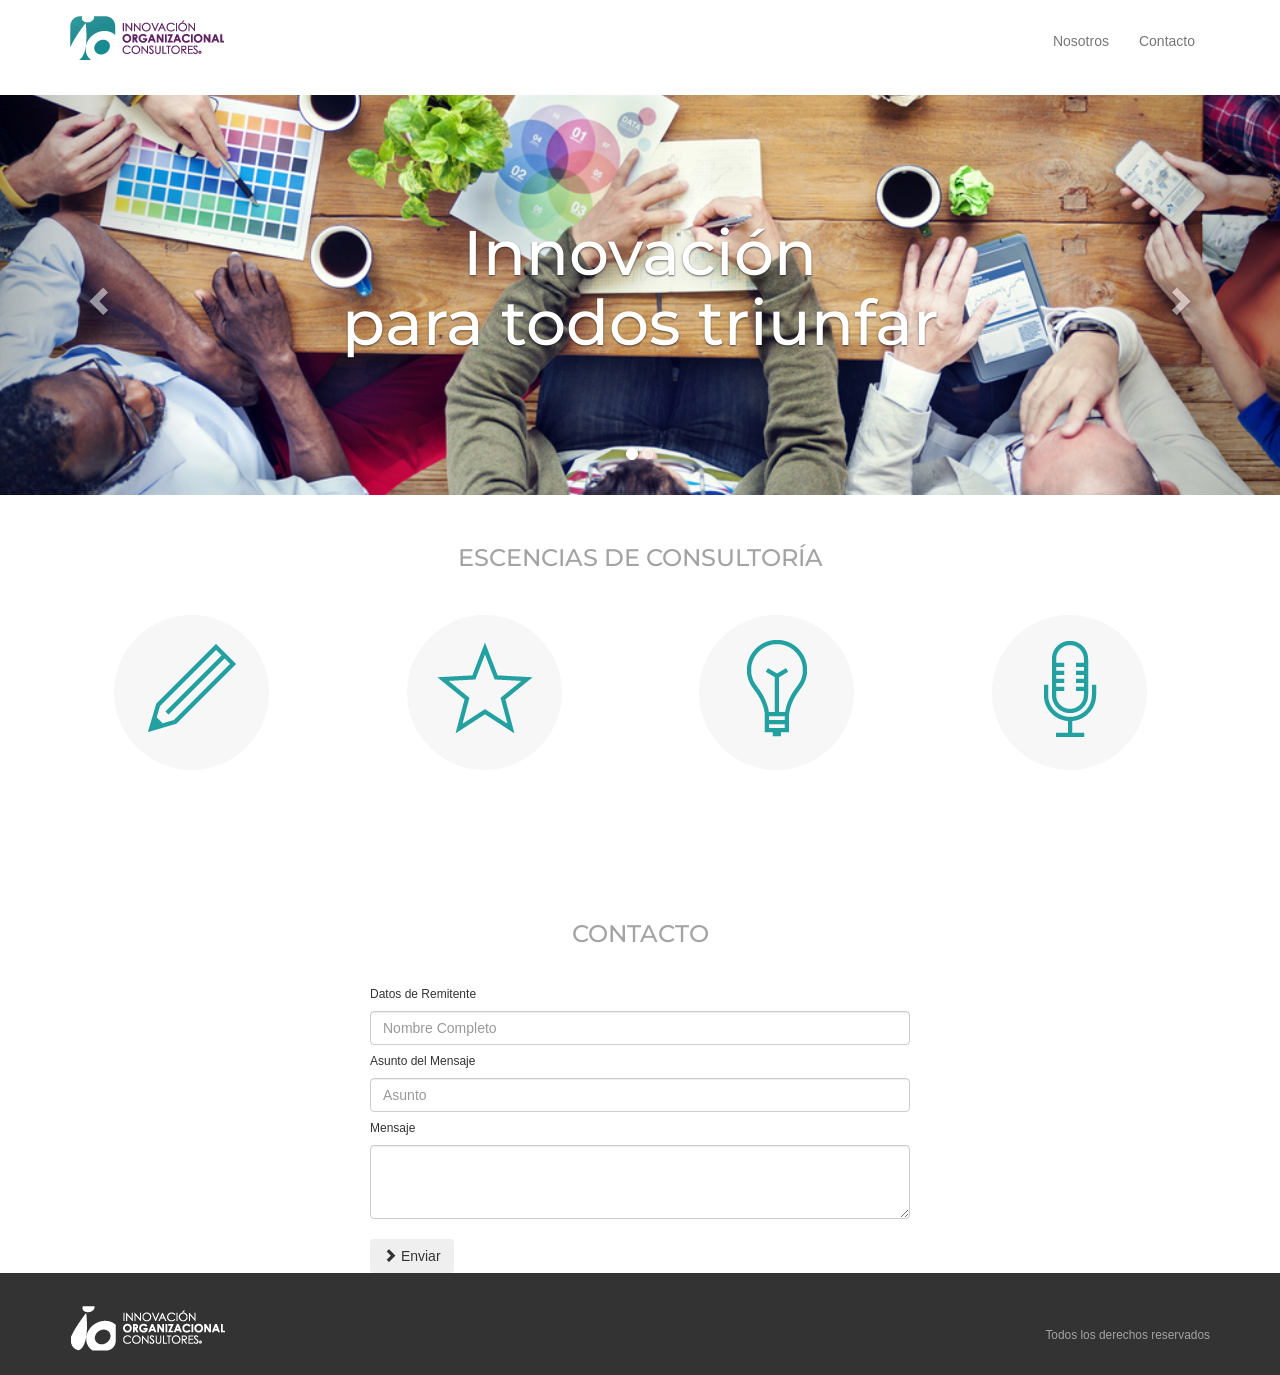
==== index.html @ 93073595 "Espaciado" ====
<!DOCTYPE html>
<html lang="en">
	<!-- VISUALIZACIÓN EN IE -->
	<!-- paulirish.com/2008/conditional-stylesheets-vs-css-hacks-answer-neither/ -->
	<!--[if lt IE 7]> <html class="no-js lt-ie9 lt-ie8 lt-ie7" lang="en"> <![endif]-->
	<!--[if IE 7]>    <html class="no-js lt-ie9 lt-ie8" lang="en"> <![endif]-->
	<!--[if IE 8]>    <html class="no-js lt-ie9" lang="en"> <![endif]-->
	<head>
		<title>Innovación Organizacional</title><!-- Título del documento -->
		<meta charset="utf-8"><!-- Codificación UTF-8 para aceptar acentos -->
		<!-- Tamaño de visor mínimo para activar "responsiveness" -->
		<meta name="viewport" content="width=device-width, initial-scale=1.0, minimum-scale=1.0" />
		<!-- Latest compiled and minified CSS -->
		<link rel="stylesheet" href="https://maxcdn.bootstrapcdn.com/bootstrap/3.3.0/css/bootstrap.min.css">
		<!-- Carga de Hojas de Estilo -->
		<link rel="stylesheet" href="css/hola.css">
	</head>
	<body>
		<!-- Barra de Navegación -->
		<nav class="navbar navbar-default navbar-static" role="navigation">
			<div class="container">
				<!-- Brand and toggle get grouped for better mobile display -->
				<div class="navbar-header">
					<button type="button" class="navbar-toggle collapsed" data-toggle="collapse" data-target="#bs-example-navbar-collapse-1">
						<span class="sr-only">Toggle navigation</span>
						<span class="icon-bar"></span>
						<span class="icon-bar"></span>
						<span class="icon-bar"></span>
					</button>
					<a class="navbar-brand" href="#">
						<img src="img/logo.png" alt="IOConsultores" id="logo">
					</a>
				</div>

				<!-- Collect the nav links, forms, and other content for toggling -->
				<div class="collapse navbar-collapse" id="bs-example-navbar-collapse-1">
					<div class="navbar-left"></div>
					<ul class="nav navbar-nav navbar-right">
						<li><a href="#escencia">Nosotros</a></li>
						<li><a href="#contacto">Contacto</a></li>
					</ul>
				</div><!-- /.navbar-collapse -->
			</div><!-- /.container-fluid -->
		</nav>

		<!-- Carrusel -->
		<div id="carousel-example-generic" class="carousel slide" data-ride="carousel">
			
			<!-- Indicators -->
			<ol class="carousel-indicators">
				<li data-target="#carousel-example-generic" data-slide-to="0" class="active"></li>
				<li data-target="#carousel-example-generic" data-slide-to="1"></li>
			</ol><!-- Termina Indicators -->

			<!-- Wrapper for slides -->
			<div class="carousel-inner" role="listbox">
				<!-- Slide 1 -->
				<div class="item active">
					<div id="slider1" class="slider-bg">
						<div class="carousel-caption">
							<div class="jumbotron">
								<h1>Innovación <br> para todos triunfar</h1>
							</div>
						</div>
					</div>
				</div>
				<!-- Slide 2 -->
				<div class="item">
					<div id="slider2" class="slider-bg">
						<div class="carousel-caption">
							<div class="jumbotron">
								<h1>Impacta positivamente tus indicadores de éxito</h1>
							</div>
						</div>
					</div>
				</div>
				
				<!-- Controls -->
				<a class="left carousel-control" href="#carousel-example-generic" role="button" data-slide="prev">
					<span class="glyphicon glyphicon-chevron-left"></span>
					<span class="sr-only">Previous</span>
				</a>
				<a class="right carousel-control" href="#carousel-example-generic" role="button" data-slide="next">
					<span class="glyphicon glyphicon-chevron-right"></span>
					<span class="sr-only">Next</span>
				</a>
				<!-- Termina Controls -->
				
			</div><!-- Termina Carousel Inner -->
		</div><!-- Termina Carrusel -->

		<!-- Escencia -->
		<div id="escencia" class="container">
			<!-- Encabezado de Bloque -->
			<div class="header">
				<h3>ESCENCIAS DE CONSULTORÍA</h3>
			</div>
			
			<div class="row">
				<!-- Circle 1 -->
				<div class="col-sm-6 col-md-3">
					<div class="thumbnail">
						<div class="circle">
							<!-- Icon -->
							<img src="img/ico1.png">

						</div>
						<div class="caption">
							<p>Diseño de experiencias de aprendizaje</p>
						</div>
					</div>
				</div>	

				<!-- Circle 2 -->
				<div class="col-sm-6 col-md-3">
					<div class="thumbnail">
						<div class="circle">
							<!-- Icon -->
							<img src="img/ico2.png">
						</div>
						<div class="caption">
							<p>Teatro laboral y <br> psicodrama educativo</p>
						</div>
					</div>
				</div>
				<!-- Circle 3 -->
				<div class="col-sm-6 col-md-3">
					<div class="thumbnail">
						<div class="circle">
							<!-- Icon -->
							<img src="img/ico3.png">
						</div>
						<div class="caption">
							<p>Inyección de <br> innovación pura</p>
						</div>
					</div>
				</div>

				<!-- Circle 4 -->
				<div class="col-sm-6 col-md-3">
					<div class="thumbnail">
						<div class="circle">
							<!-- Icon -->
							<img src="img/ico4.png">
						</div>
						<div class="caption">
							<p>Confección de eventos<br> institucionales</p>
						</div>
					</div>
				</div>

			</div>
		</div><!-- Termina Escencia  -->

		<!-- Contacto -->
		<div id="contacto" class="container">
			<!-- Encabezado de Bloque -->
			<div class="header">
				<h3>CONTACTO</h3>
			</div>
			
			<!-- Primer Columna -->
			<div class="col-sm-12 col-lg-6 col-lg-offset-3">
				<form class="form">
					
						<h6>Datos de Remitente</h6>
						<input type="text" class="form-control" placeholder="Nombre Completo">

						<h6>Asunto del Mensaje</h6>
						<input type="text" class="form-control" placeholder="Asunto">
						
						<h6>Mensaje</h6>
						<textarea class="form-control" rows="3" placeholder="Mensaje">
						</textarea>
						<br>	
						<div class="form-actions">
							<input type="hidden" name="save" value="contact">
							<button type="submit" class="btn btn-md boton">
								<span class="glyphicon glyphicon-chevron-right"></span> Enviar
							</button>
						</div>
				</form>
			</div>
		</div><!-- Termina Contacto -->

		<!-- Footer -->
		<div class="footer">
			<div class="container">
				<img src="img/logob.png">
				<p class="texto-footer"> <small>Todos los derechos reservados</small>
				</p>
			</div>
		</div><!--  End Footer  -->
		
		<!-- Carga de Javascripts al final para evitar carga lenta -->
		<script src="http://code.jquery.com/jquery-1.10.1.min.js"></script>
		<!-- Latest compiled and minified JavaScript -->
		<script src="https://maxcdn.bootstrapcdn.com/bootstrap/3.3.0/js/bootstrap.min.js"></script>	

	</body>
</html>
---- css/hola.css ----
/* USO DE GOOGLE FONTS */
@import url(http://fonts.googleapis.com/css?family=Montserrat);

/* Aquí empieza navbar */
.navbar {
	min-height: 75px;
}
.navbar-default{
	background-color: #ffffff;
	border-color: #ffffff;
}
.navbar-right{
	float:right!important;
	margin-right: -15px;
	margin-top: 15px;
}

/* CAROUSEL */

.carousel-caption .jumbotron  {
	text-align: center;
	background-color: transparent;
	font-family: 'Montserrat', sans-serif;
}



#slider1 { background-image: url('../img/slider1.jpg'); }
#slider2 { background-image: url('../img/slider2.jpg'); }

.slider-bg {
	min-height: 400px !important;
  width: 100%;
  background-size: contain !important;
  background-size: cover!important;
/*  background-attachment: fixed !important;*/
  background-position: bottom center;
}

/*ESCENCIAS*/

.escencia {
	background-color: #ffffff;
	padding-top: 80px;
}
.escencia .header{
	margin-bottom: 70px;
	text-align: center;
}
#escencia .header h3{
	color: #a3a3a3;
	text-align:center;
	margin-top:50px;
	margin-bottom:20px;
	font-family: 'Montserrat', sans-serif;
}
.thumbnail:hover{
	height: 290px;
	width: 250px;
	background-color: rgba(35, 161, 161, 0.9);
}
.thumbnail .caption:hover p {
	color: #ffffff;
}
.thumbnail{
	height: 290px;
	border: 0;
}
.thumbnail .circle{
	border-radius: 50%;
	background-color: #f7f7f7;
	width: 155px;
	height: 155px;
	margin-top: 20px;
	margin-left:40px;
}
.caption p {
	font-size: 16px;
	margin-top: 15px;
	text-align: center;
	color: #ffffff;
}
.thumbnail .circle img{
	right:50%;
	margin-top: 13px;
	margin-left: 20px;
	padding-left: 3px;
}

/* CONTACTO*/
#contacto .header h3{
	color: #a3a3a3;
	text-align:center;
	margin-bottom:30px;
	font-family: 'Montserrat', sans-serif;
}
/* FOOTER */

.footer .container-fluid {
	background-color: #333;
	height: 102px;

}
.footer img{
	margin-top: 10px;
}
.texto-footer{
	color: #a3a3a3;
	float: right;
	margin-top: 30px;
}


.footer {
	width: 100%;
	padding: 1.5em 1em 1.5em 1em;
	background-color: #333;
}
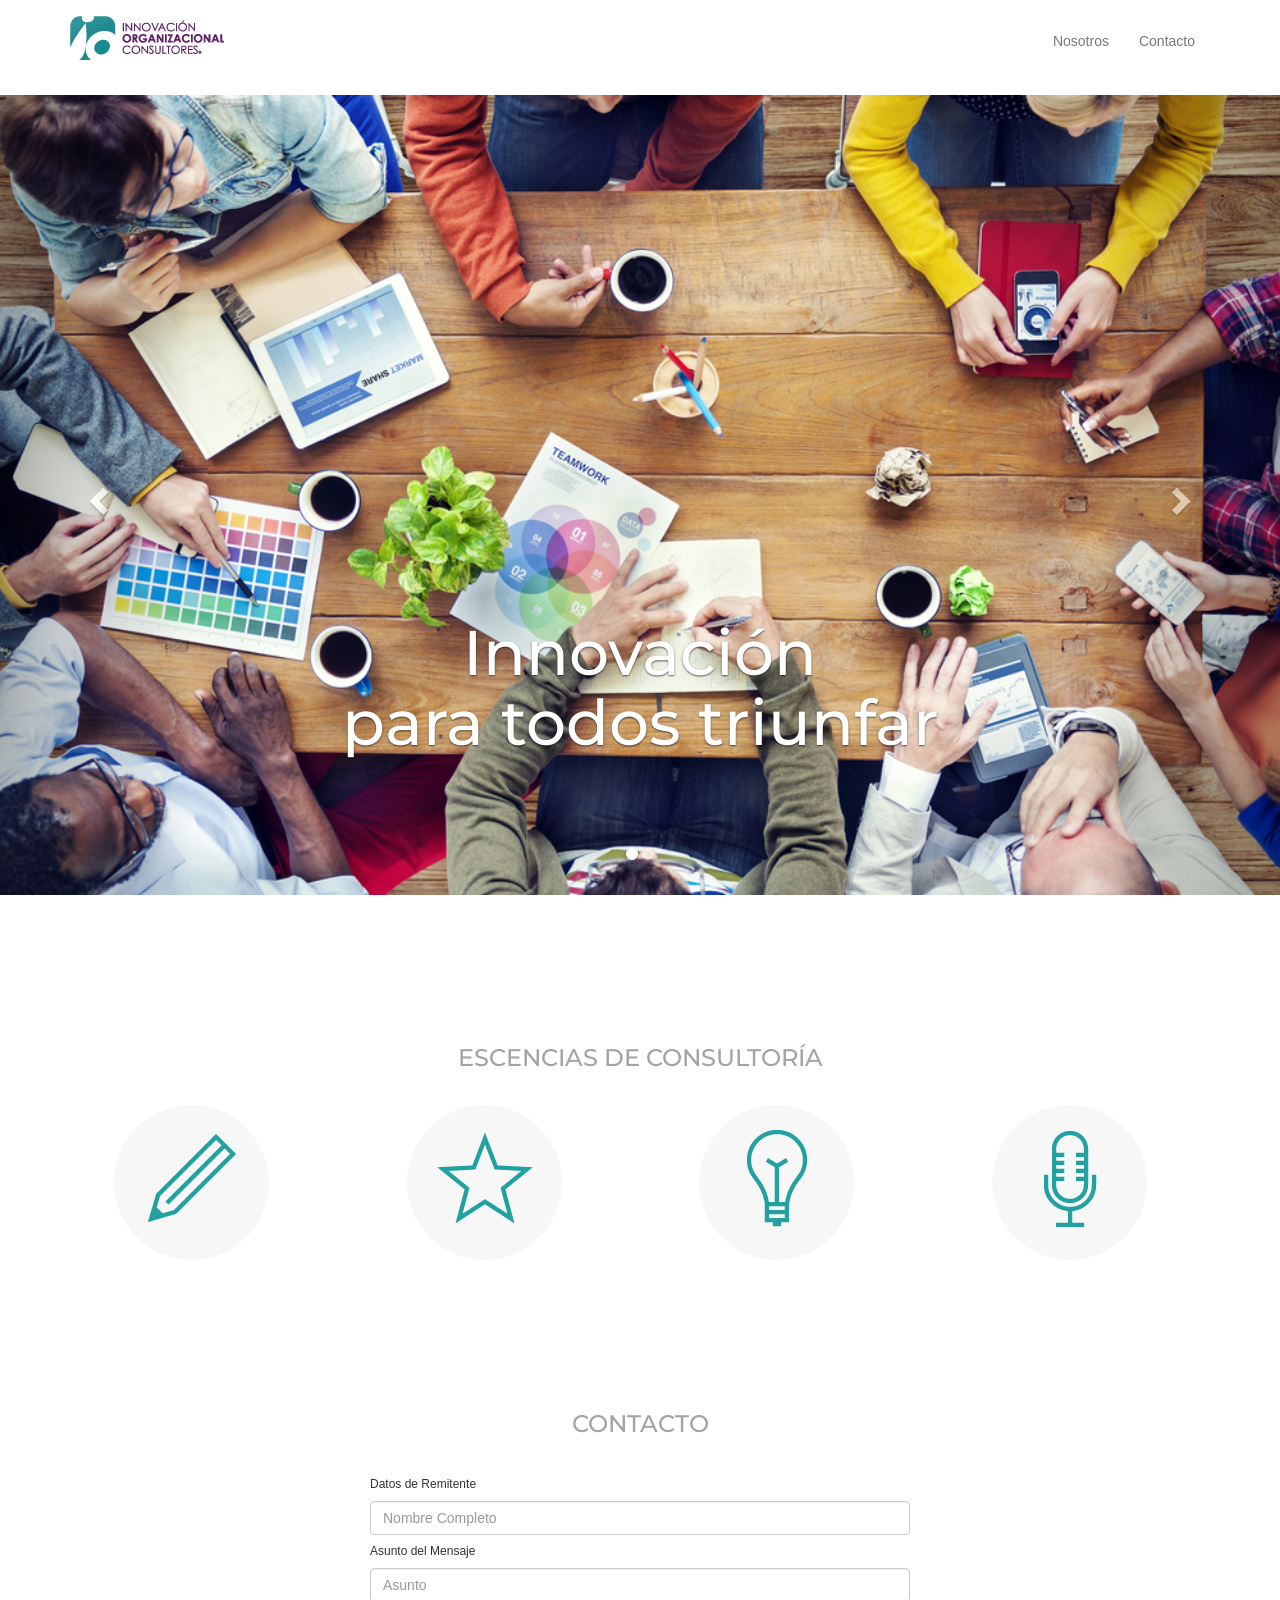
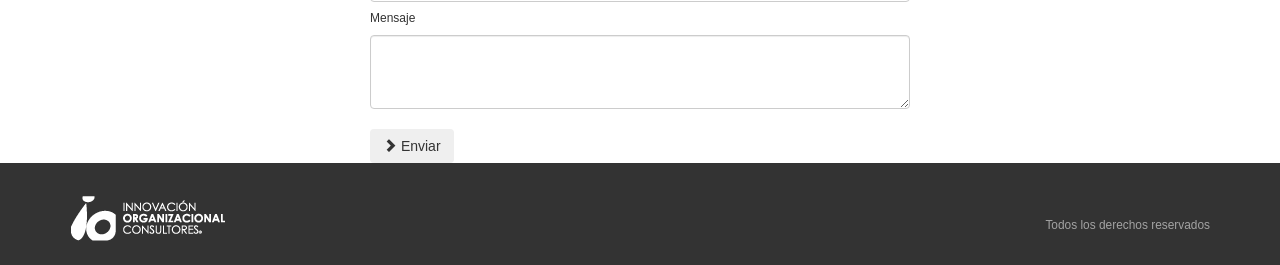
==== commit 2f1dbe6d: "Cambios de estilo y archivado" ====
--- a/index.html
+++ b/index.html
@@ -162,13 +162,10 @@
 			<!-- Primer Columna -->
 			<div class="col-sm-12 col-lg-6 col-lg-offset-3">
 				<form class="form">
-					
 						<h6>Datos de Remitente</h6>
 						<input type="text" class="form-control" placeholder="Nombre Completo">
-
 						<h6>Asunto del Mensaje</h6>
 						<input type="text" class="form-control" placeholder="Asunto">
-						
 						<h6>Mensaje</h6>
 						<textarea class="form-control" rows="3" placeholder="Mensaje">
 						</textarea>
--- a/css/hola.css
+++ b/css/hola.css
@@ -24,13 +24,11 @@
 	font-family: 'Montserrat', sans-serif;
 }
 
-
-
 #slider1 { background-image: url('../img/slider1.jpg'); }
 #slider2 { background-image: url('../img/slider2.jpg'); }
 
 .slider-bg {
-	min-height: 400px !important;
+	min-height: 800px !important;
   width: 100%;
   background-size: contain !important;
   background-size: cover!important;
@@ -51,8 +49,8 @@
 #escencia .header h3{
 	color: #a3a3a3;
 	text-align:center;
-	margin-top:50px;
-	margin-bottom:20px;
+	margin-top:150px;
+	margin-bottom:10px;
 	font-family: 'Montserrat', sans-serif;
 }
 .thumbnail:hover{
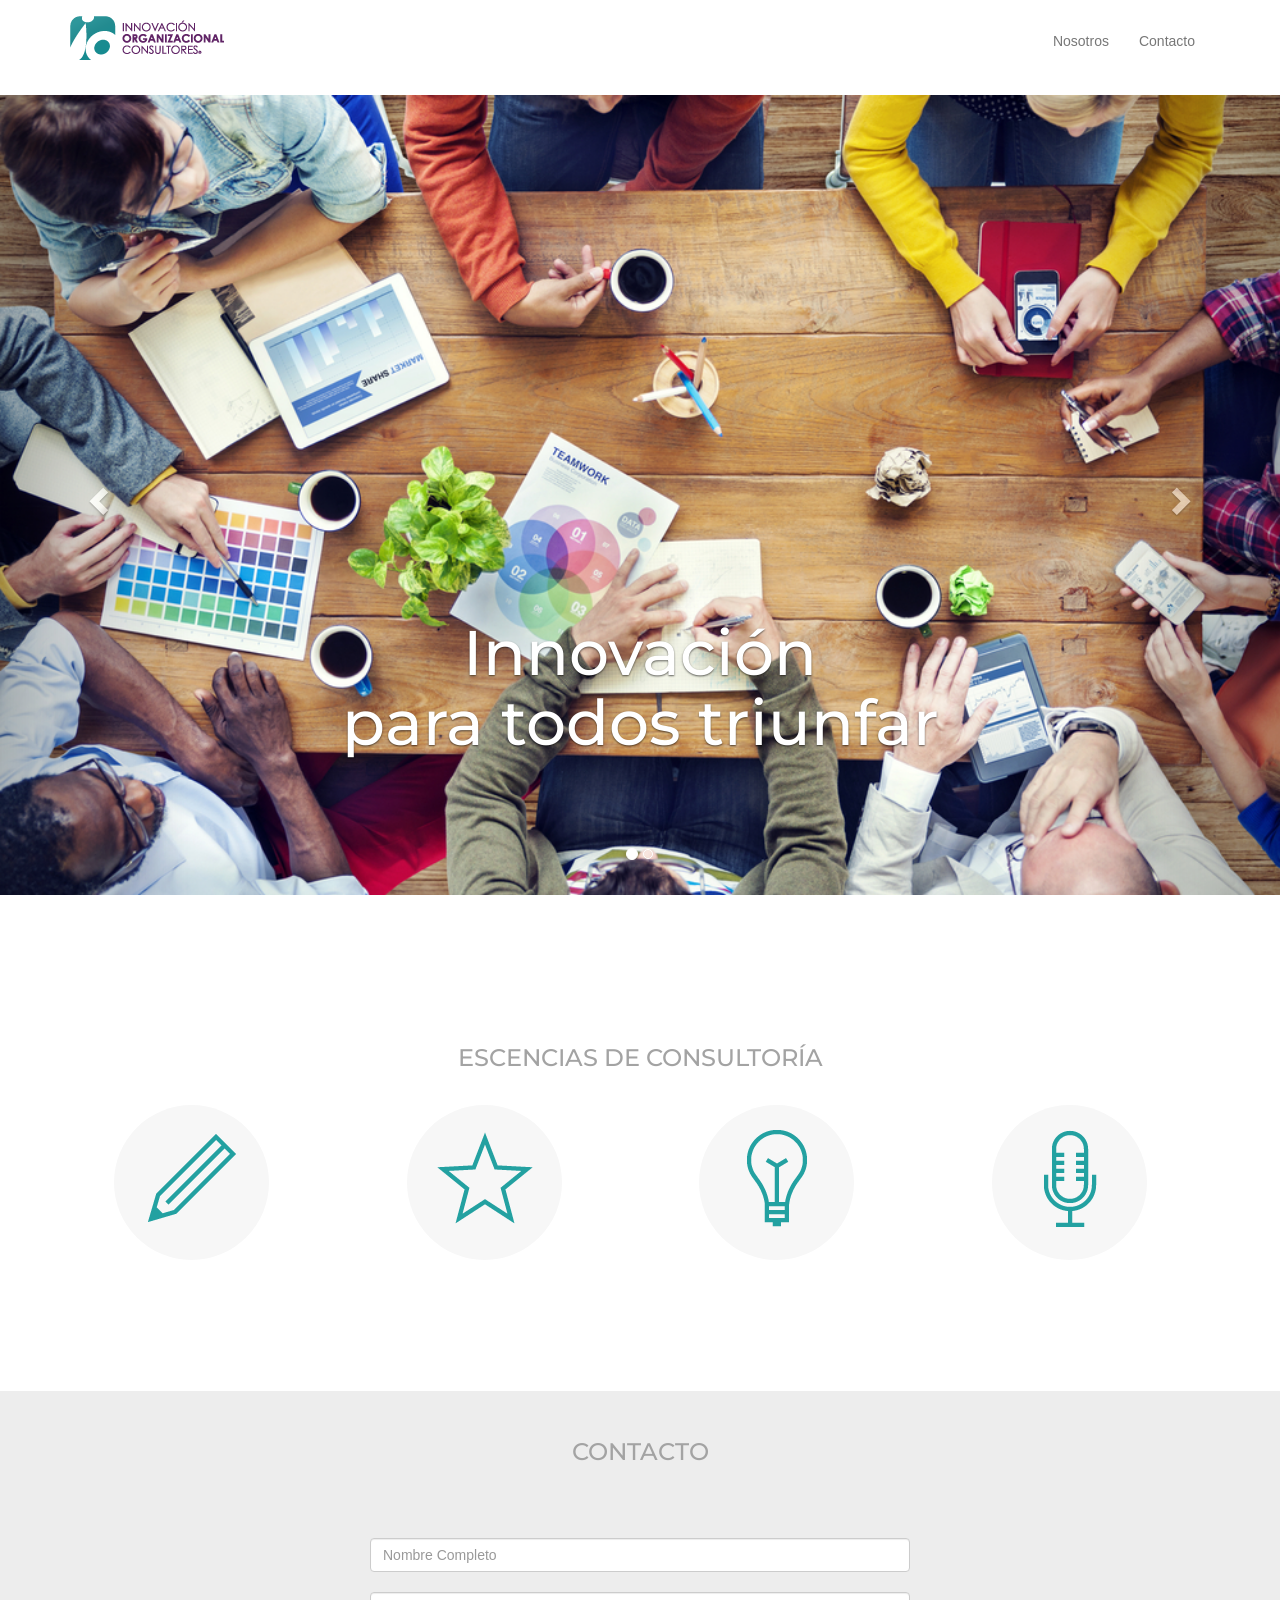
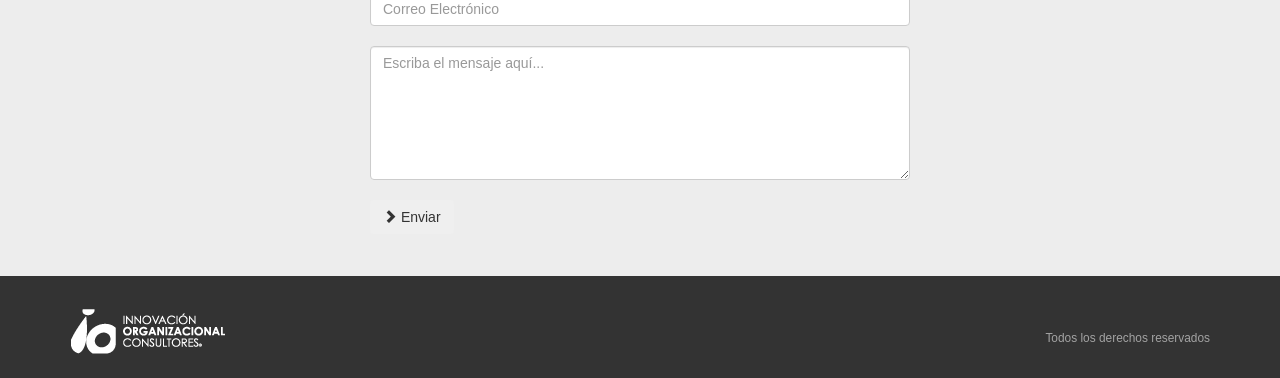
==== commit 61fe7799: "Estilos de formulario de contacto" ====
--- a/index.html
+++ b/index.html
@@ -153,7 +153,8 @@
 		</div><!-- Termina Escencia  -->
 
 		<!-- Contacto -->
-		<div id="contacto" class="container">
+		<div id="contacto">
+		<div class="container">
 			<!-- Encabezado de Bloque -->
 			<div class="header">
 				<h3>CONTACTO</h3>
@@ -162,13 +163,11 @@
 			<!-- Primer Columna -->
 			<div class="col-sm-12 col-lg-6 col-lg-offset-3">
 				<form class="form">
-						<h6>Datos de Remitente</h6>
 						<input type="text" class="form-control" placeholder="Nombre Completo">
-						<h6>Asunto del Mensaje</h6>
-						<input type="text" class="form-control" placeholder="Asunto">
-						<h6>Mensaje</h6>
-						<textarea class="form-control" rows="3" placeholder="Mensaje">
-						</textarea>
+						<br>
+						<input type="text" class="form-control" placeholder="Correo Electrónico">
+						<br>
+						<textarea class="form-control" rows="6" placeholder="Escriba el mensaje aquí..."></textarea>
 						<br>	
 						<div class="form-actions">
 							<input type="hidden" name="save" value="contact">
@@ -177,6 +176,7 @@
 							</button>
 						</div>
 				</form>
+			</div>
 			</div>
 		</div><!-- Termina Contacto -->
 
--- a/css/hola.css
+++ b/css/hola.css
@@ -87,7 +87,16 @@
 }
 
 /* CONTACTO*/
+#contacto {
+	background-color: #EDEDED;
+}
+
+#contacto form {
+	margin: 3em auto;
+}
+
 #contacto .header h3{
+	margin-top: 2em;
 	color: #a3a3a3;
 	text-align:center;
 	margin-bottom:30px;
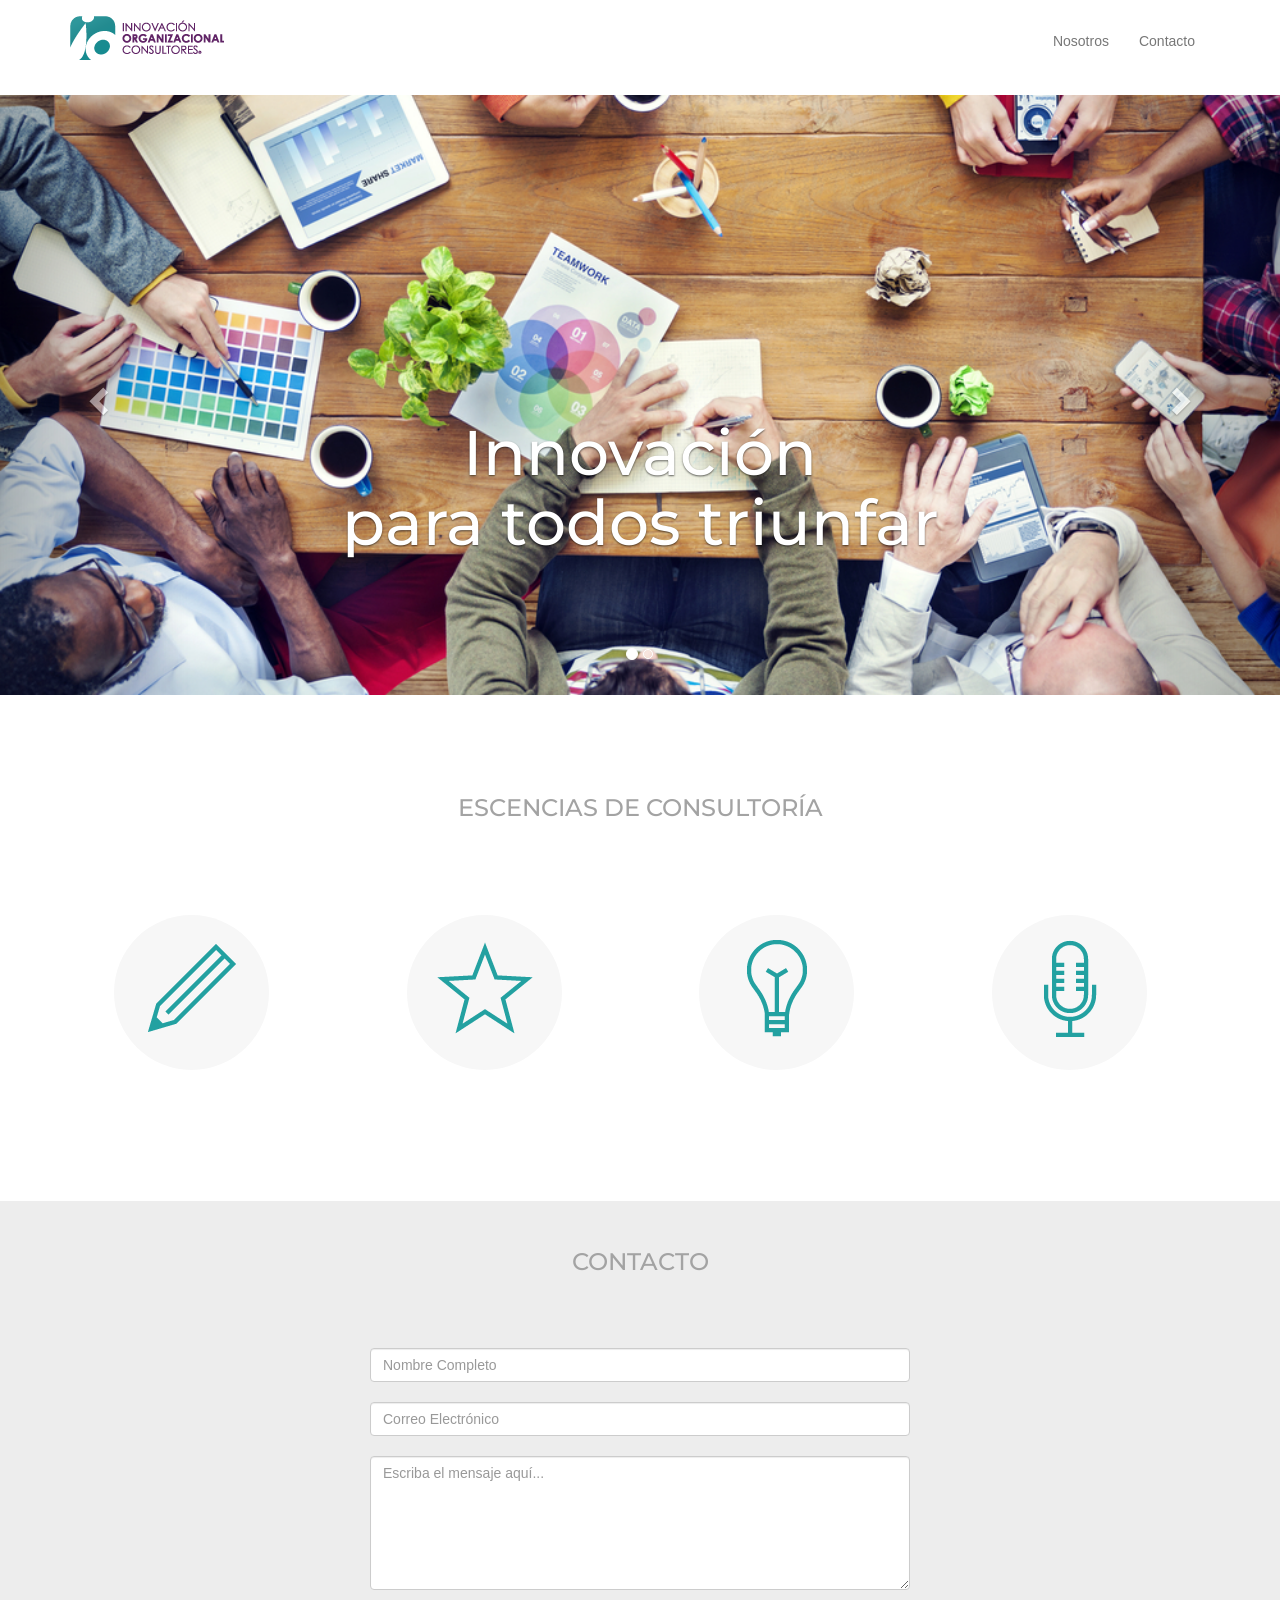
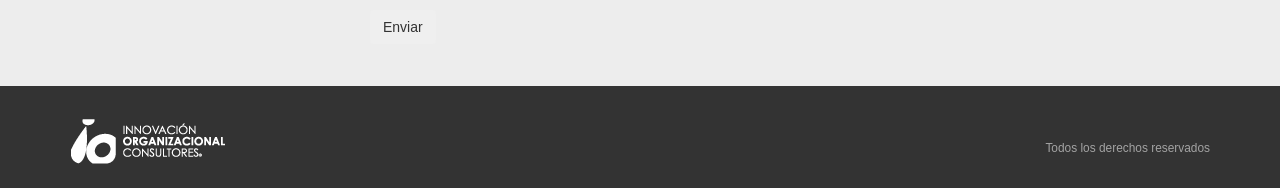
==== commit 3d01e478: "Cambios formato textos" ====
--- a/index.html
+++ b/index.html
@@ -172,7 +172,7 @@
 						<div class="form-actions">
 							<input type="hidden" name="save" value="contact">
 							<button type="submit" class="btn btn-md boton">
-								<span class="glyphicon glyphicon-chevron-right"></span> Enviar
+								 Enviar
 							</button>
 						</div>
 				</form>
--- a/css/hola.css
+++ b/css/hola.css
@@ -28,7 +28,7 @@
 #slider2 { background-image: url('../img/slider2.jpg'); }
 
 .slider-bg {
-	min-height: 800px !important;
+	min-height: 600px !important;
   width: 100%;
   background-size: contain !important;
   background-size: cover!important;
@@ -49,8 +49,8 @@
 #escencia .header h3{
 	color: #a3a3a3;
 	text-align:center;
-	margin-top:150px;
-	margin-bottom:10px;
+	margin-top:100px;
+	margin-bottom:70px;
 	font-family: 'Montserrat', sans-serif;
 }
 .thumbnail:hover{
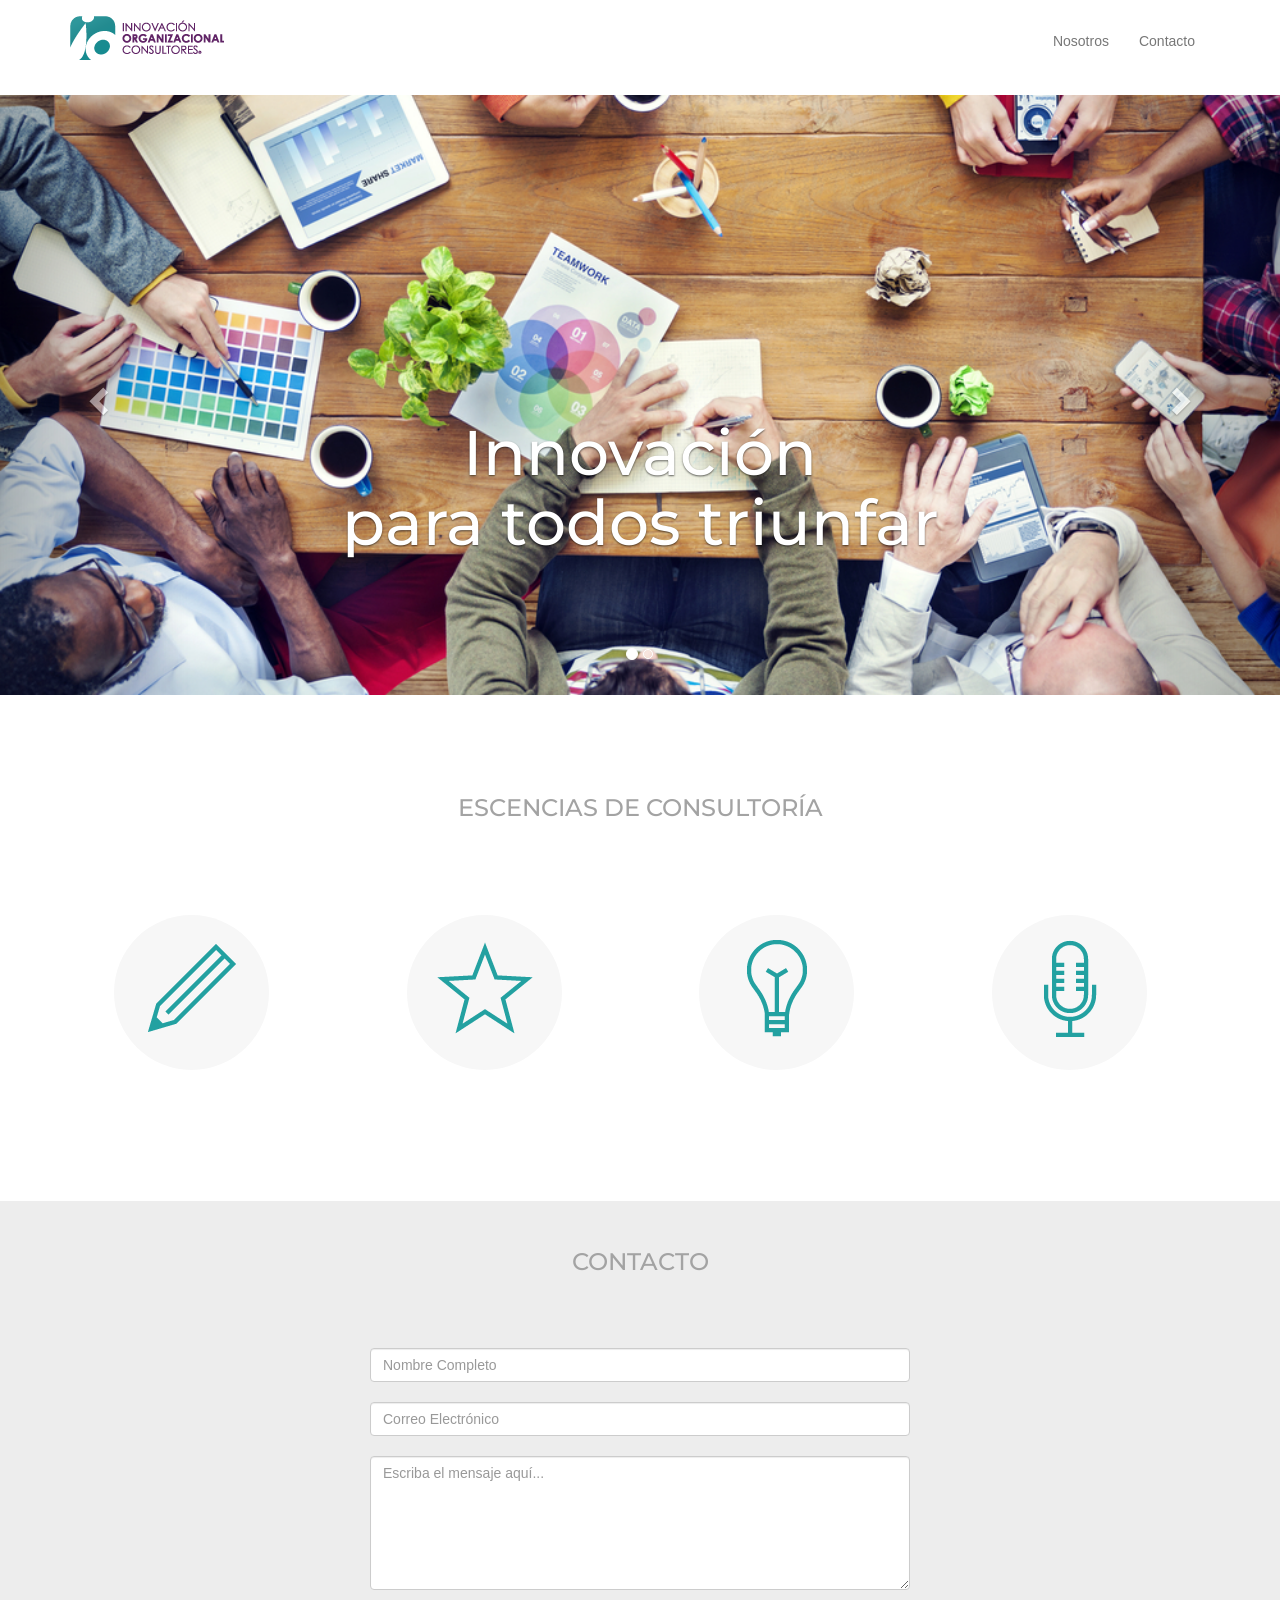
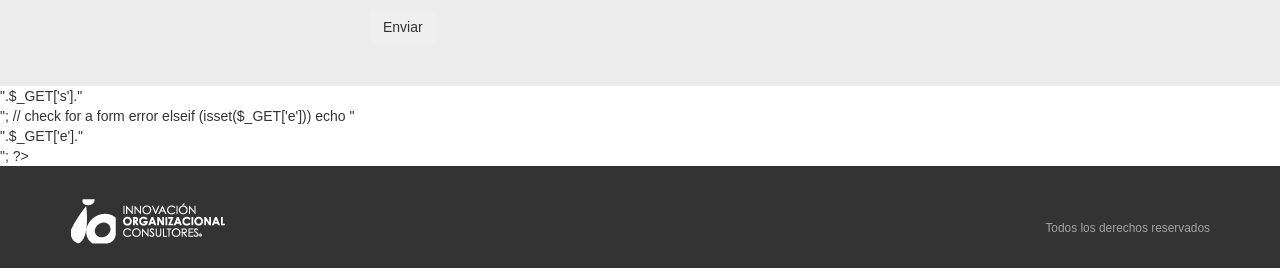
==== commit f2f31b59: "Php para formulario" ====
--- a/index.html
+++ b/index.html
@@ -179,7 +179,12 @@
 			</div>
 			</div>
 		</div><!-- Termina Contacto -->
-
+		<?php
+		// check for a successful form post
+		if (isset($_GET['s'])) echo "<br><div class=\"alert alert-success bold col-lg-10 \">".$_GET['s']."</div>";
+		// check for a form error
+		elseif (isset($_GET['e'])) echo "<br><div class=\"alert alert-danger bold col-lg-10 \">".$_GET['e']."</div>";
+		?>	
 		<!-- Footer -->
 		<div class="footer">
 			<div class="container">
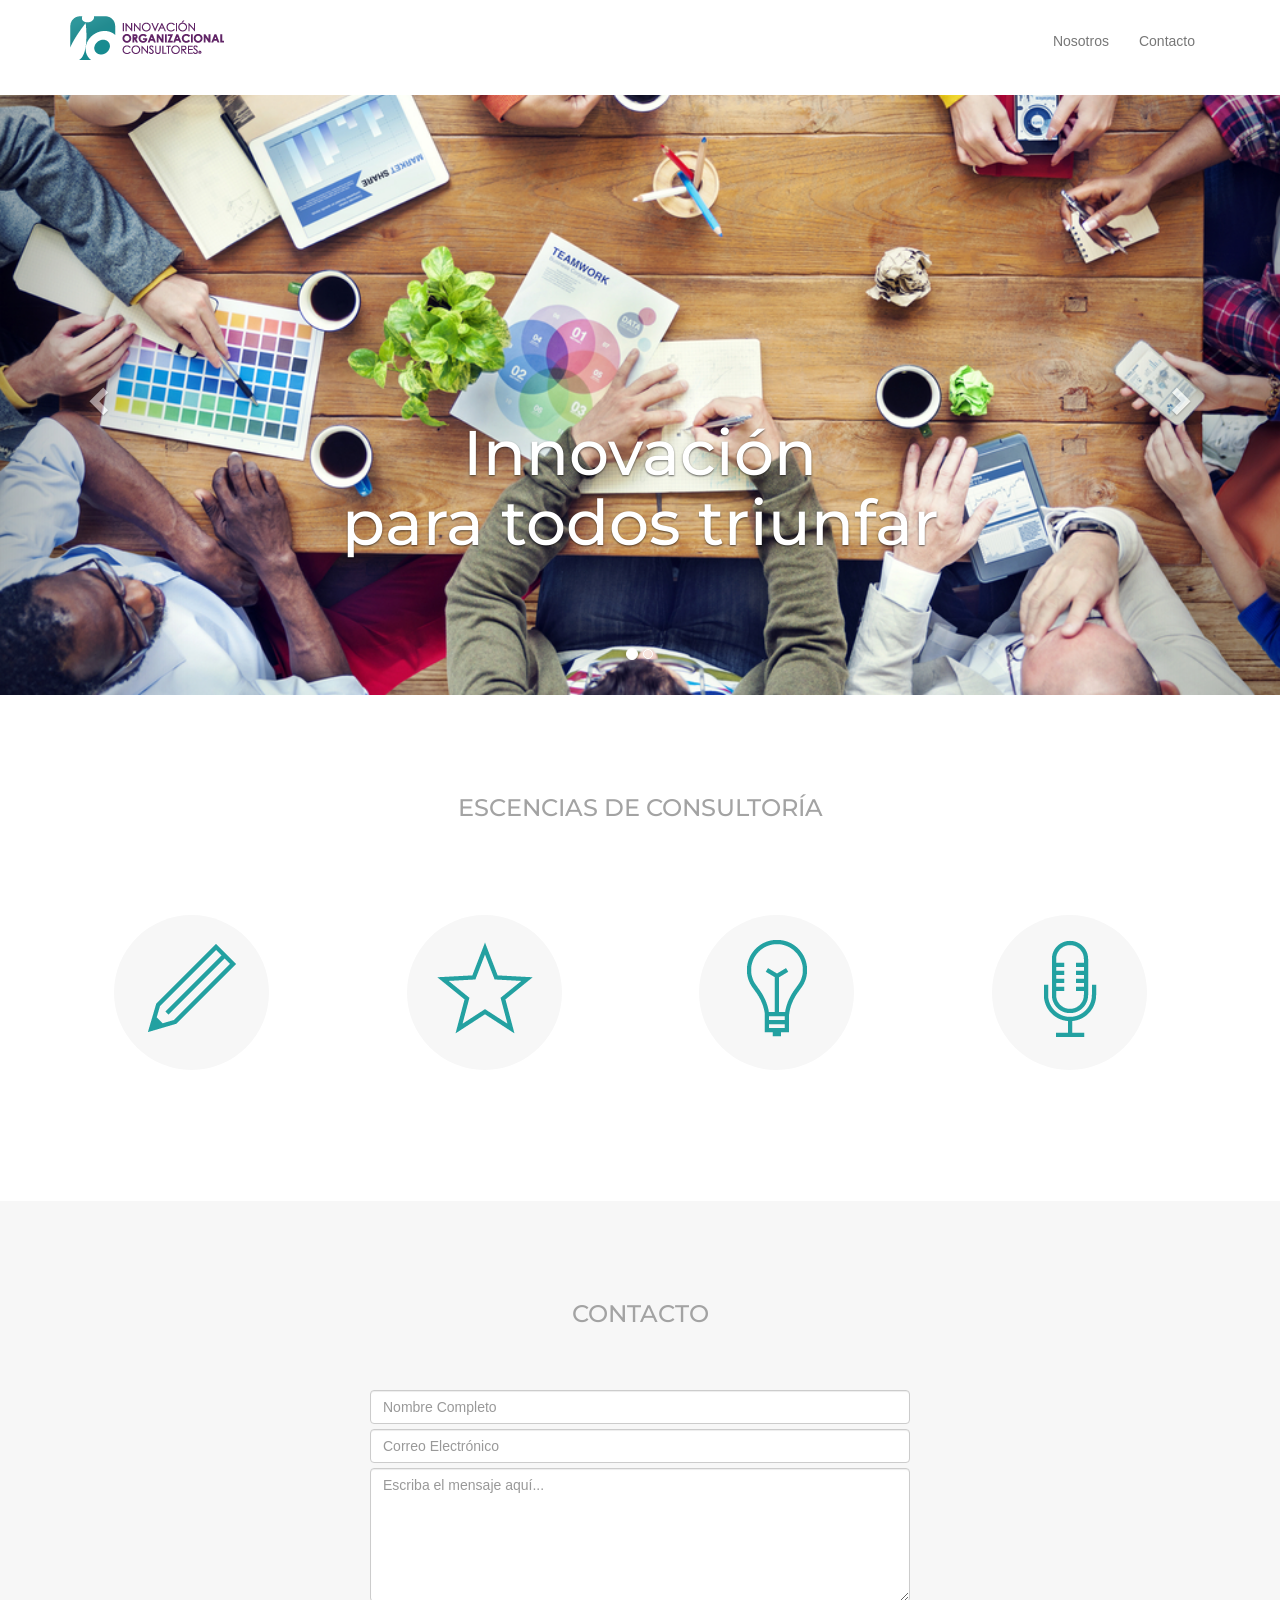
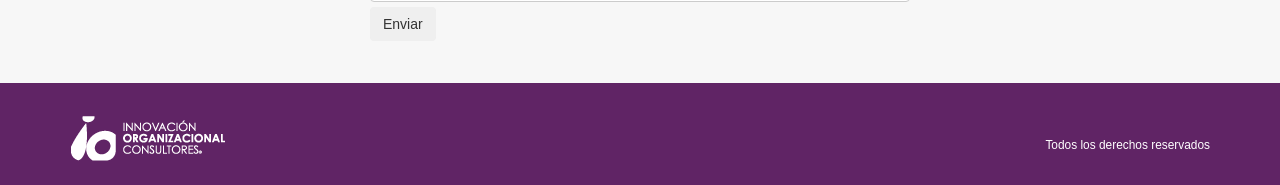
==== commit d1185422: "Formato footer y contacto" ====
--- a/index.html
+++ b/index.html
@@ -1,159 +1,159 @@
 <!DOCTYPE html>
 <html lang="en">
-	<!-- VISUALIZACIÓN EN IE -->
-	<!-- paulirish.com/2008/conditional-stylesheets-vs-css-hacks-answer-neither/ -->
-	<!--[if lt IE 7]> <html class="no-js lt-ie9 lt-ie8 lt-ie7" lang="en"> <![endif]-->
-	<!--[if IE 7]>    <html class="no-js lt-ie9 lt-ie8" lang="en"> <![endif]-->
-	<!--[if IE 8]>    <html class="no-js lt-ie9" lang="en"> <![endif]-->
-	<head>
-		<title>Innovación Organizacional</title><!-- Título del documento -->
-		<meta charset="utf-8"><!-- Codificación UTF-8 para aceptar acentos -->
-		<!-- Tamaño de visor mínimo para activar "responsiveness" -->
-		<meta name="viewport" content="width=device-width, initial-scale=1.0, minimum-scale=1.0" />
-		<!-- Latest compiled and minified CSS -->
-		<link rel="stylesheet" href="https://maxcdn.bootstrapcdn.com/bootstrap/3.3.0/css/bootstrap.min.css">
-		<!-- Carga de Hojas de Estilo -->
-		<link rel="stylesheet" href="css/hola.css">
-	</head>
-	<body>
-		<!-- Barra de Navegación -->
-		<nav class="navbar navbar-default navbar-static" role="navigation">
-			<div class="container">
-				<!-- Brand and toggle get grouped for better mobile display -->
-				<div class="navbar-header">
-					<button type="button" class="navbar-toggle collapsed" data-toggle="collapse" data-target="#bs-example-navbar-collapse-1">
-						<span class="sr-only">Toggle navigation</span>
-						<span class="icon-bar"></span>
-						<span class="icon-bar"></span>
-						<span class="icon-bar"></span>
-					</button>
-					<a class="navbar-brand" href="#">
-						<img src="img/logo.png" alt="IOConsultores" id="logo">
-					</a>
-				</div>
+<!-- VISUALIZACIÓN EN IE -->
+<!-- paulirish.com/2008/conditional-stylesheets-vs-css-hacks-answer-neither/ -->
+<!--[if lt IE 7]> <html class="no-js lt-ie9 lt-ie8 lt-ie7" lang="en"> <![endif]-->
+<!--[if IE 7]>    <html class="no-js lt-ie9 lt-ie8" lang="en"> <![endif]-->
+<!--[if IE 8]>    <html class="no-js lt-ie9" lang="en"> <![endif]-->
+<head>
+	<title>Innovación Organizacional</title><!-- Título del documento -->
+	<meta charset="utf-8"><!-- Codificación UTF-8 para aceptar acentos -->
+	<!-- Tamaño de visor mínimo para activar "responsiveness" -->
+	<meta name="viewport" content="width=device-width, initial-scale=1.0, minimum-scale=1.0" />
+	<!-- Latest compiled and minified CSS -->
+	<link rel="stylesheet" href="https://maxcdn.bootstrapcdn.com/bootstrap/3.3.0/css/bootstrap.min.css">
+	<!-- Carga de Hojas de Estilo -->
+	<link rel="stylesheet" href="css/hola.css">
+</head>
+<body>
+	<!-- Barra de Navegación -->
+	<nav class="navbar navbar-default navbar-static" role="navigation">
+		<div class="container">
+			<!-- Brand and toggle get grouped for better mobile display -->
+			<div class="navbar-header">
+				<button type="button" class="navbar-toggle collapsed" data-toggle="collapse" data-target="#bs-example-navbar-collapse-1">
+					<span class="sr-only">Toggle navigation</span>
+					<span class="icon-bar"></span>
+					<span class="icon-bar"></span>
+					<span class="icon-bar"></span>
+				</button>
+				<a class="navbar-brand" href="#">
+					<img src="img/logo.png" alt="IOConsultores" id="logo">
+				</a>
+			</div>
 
-				<!-- Collect the nav links, forms, and other content for toggling -->
-				<div class="collapse navbar-collapse" id="bs-example-navbar-collapse-1">
-					<div class="navbar-left"></div>
-					<ul class="nav navbar-nav navbar-right">
-						<li><a href="#escencia">Nosotros</a></li>
-						<li><a href="#contacto">Contacto</a></li>
-					</ul>
-				</div><!-- /.navbar-collapse -->
-			</div><!-- /.container-fluid -->
-		</nav>
+			<!-- Collect the nav links, forms, and other content for toggling -->
+			<div class="collapse navbar-collapse" id="bs-example-navbar-collapse-1">
+				<div class="navbar-left"></div>
+				<ul class="nav navbar-nav navbar-right">
+					<li><a href="#escencia">Nosotros</a></li>
+					<li><a href="#contacto">Contacto</a></li>
+				</ul>
+			</div><!-- /.navbar-collapse -->
+		</div><!-- /.container-fluid -->
+	</nav>
 
-		<!-- Carrusel -->
-		<div id="carousel-example-generic" class="carousel slide" data-ride="carousel">
-			
-			<!-- Indicators -->
-			<ol class="carousel-indicators">
-				<li data-target="#carousel-example-generic" data-slide-to="0" class="active"></li>
-				<li data-target="#carousel-example-generic" data-slide-to="1"></li>
-			</ol><!-- Termina Indicators -->
+	<!-- Carrusel -->
+	<div id="carousel-example-generic" class="carousel slide" data-ride="carousel">
+		
+		<!-- Indicators -->
+		<ol class="carousel-indicators">
+			<li data-target="#carousel-example-generic" data-slide-to="0" class="active"></li>
+			<li data-target="#carousel-example-generic" data-slide-to="1"></li>
+		</ol><!-- Termina Indicators -->
 
-			<!-- Wrapper for slides -->
-			<div class="carousel-inner" role="listbox">
-				<!-- Slide 1 -->
-				<div class="item active">
-					<div id="slider1" class="slider-bg">
-						<div class="carousel-caption">
-							<div class="jumbotron">
-								<h1>Innovación <br> para todos triunfar</h1>
-							</div>
+		<!-- Wrapper for slides -->
+		<div class="carousel-inner" role="listbox">
+			<!-- Slide 1 -->
+			<div class="item active">
+				<div id="slider1" class="slider-bg">
+					<div class="carousel-caption">
+						<div class="jumbotron">
+							<h1>Innovación <br> para todos triunfar</h1>
 						</div>
 					</div>
 				</div>
-				<!-- Slide 2 -->
-				<div class="item">
-					<div id="slider2" class="slider-bg">
-						<div class="carousel-caption">
-							<div class="jumbotron">
-								<h1>Impacta positivamente tus indicadores de éxito</h1>
-							</div>
+			</div>
+			<!-- Slide 2 -->
+			<div class="item">
+				<div id="slider2" class="slider-bg">
+					<div class="carousel-caption">
+						<div class="jumbotron">
+							<h1>Impacta positivamente tus indicadores de éxito</h1>
 						</div>
 					</div>
 				</div>
-				
-				<!-- Controls -->
-				<a class="left carousel-control" href="#carousel-example-generic" role="button" data-slide="prev">
-					<span class="glyphicon glyphicon-chevron-left"></span>
-					<span class="sr-only">Previous</span>
-				</a>
-				<a class="right carousel-control" href="#carousel-example-generic" role="button" data-slide="next">
-					<span class="glyphicon glyphicon-chevron-right"></span>
-					<span class="sr-only">Next</span>
-				</a>
-				<!-- Termina Controls -->
-				
-			</div><!-- Termina Carousel Inner -->
-		</div><!-- Termina Carrusel -->
-
-		<!-- Escencia -->
-		<div id="escencia" class="container">
-			<!-- Encabezado de Bloque -->
-			<div class="header">
-				<h3>ESCENCIAS DE CONSULTORÍA</h3>
 			</div>
 			
-			<div class="row">
-				<!-- Circle 1 -->
-				<div class="col-sm-6 col-md-3">
-					<div class="thumbnail">
-						<div class="circle">
-							<!-- Icon -->
-							<img src="img/ico1.png">
+			<!-- Controls -->
+			<a class="left carousel-control" href="#carousel-example-generic" role="button" data-slide="prev">
+				<span class="glyphicon glyphicon-chevron-left"></span>
+				<span class="sr-only">Previous</span>
+			</a>
+			<a class="right carousel-control" href="#carousel-example-generic" role="button" data-slide="next">
+				<span class="glyphicon glyphicon-chevron-right"></span>
+				<span class="sr-only">Next</span>
+			</a>
+			<!-- Termina Controls -->
+			
+		</div><!-- Termina Carousel Inner -->
+	</div><!-- Termina Carrusel -->
 
-						</div>
-						<div class="caption">
-							<p>Diseño de experiencias de aprendizaje</p>
-						</div>
+	<!-- Escencia -->
+	<div id="escencia" class="container">
+		<!-- Encabezado de Bloque -->
+		<div class="header">
+			<h3>ESCENCIAS DE CONSULTORÍA</h3>
+		</div>
+		
+		<div class="row">
+			<!-- Circle 1 -->
+			<div class="col-sm-6 col-md-3">
+				<div class="thumbnail">
+					<div class="circle">
+						<!-- Icon -->
+						<img src="img/ico1.png">
+
 					</div>
-				</div>	
-
-				<!-- Circle 2 -->
-				<div class="col-sm-6 col-md-3">
-					<div class="thumbnail">
-						<div class="circle">
-							<!-- Icon -->
-							<img src="img/ico2.png">
-						</div>
-						<div class="caption">
-							<p>Teatro laboral y <br> psicodrama educativo</p>
-						</div>
+					<div class="caption">
+						<p>Diseño de experiencias de aprendizaje</p>
 					</div>
 				</div>
-				<!-- Circle 3 -->
-				<div class="col-sm-6 col-md-3">
-					<div class="thumbnail">
-						<div class="circle">
-							<!-- Icon -->
-							<img src="img/ico3.png">
-						</div>
-						<div class="caption">
-							<p>Inyección de <br> innovación pura</p>
-						</div>
+			</div>	
+
+			<!-- Circle 2 -->
+			<div class="col-sm-6 col-md-3">
+				<div class="thumbnail">
+					<div class="circle">
+						<!-- Icon -->
+						<img src="img/ico2.png">
+					</div>
+					<div class="caption">
+						<p>Teatro laboral y <br> psicodrama educativo</p>
 					</div>
 				</div>
-
-				<!-- Circle 4 -->
-				<div class="col-sm-6 col-md-3">
-					<div class="thumbnail">
-						<div class="circle">
-							<!-- Icon -->
-							<img src="img/ico4.png">
-						</div>
-						<div class="caption">
-							<p>Confección de eventos<br> institucionales</p>
-						</div>
+			</div>
+			<!-- Circle 3 -->
+			<div class="col-sm-6 col-md-3">
+				<div class="thumbnail">
+					<div class="circle">
+						<!-- Icon -->
+						<img src="img/ico3.png">
+					</div>
+					<div class="caption">
+						<p>Inyección de <br> innovación pura</p>
 					</div>
 				</div>
+			</div>
 
+			<!-- Circle 4 -->
+			<div class="col-sm-6 col-md-3">
+				<div class="thumbnail">
+					<div class="circle">
+						<!-- Icon -->
+						<img src="img/ico4.png">
+					</div>
+					<div class="caption">
+						<p>Confección de eventos<br> institucionales</p>
+					</div>
+				</div>
 			</div>
-		</div><!-- Termina Escencia  -->
 
-		<!-- Contacto -->
-		<div id="contacto">
+		</div>
+	</div><!-- Termina Escencia  -->
+
+	<!-- Contacto -->
+	<div id="contacto">
 		<div class="container">
 			<!-- Encabezado de Bloque -->
 			<div class="header">
@@ -163,41 +163,35 @@
 			<!-- Primer Columna -->
 			<div class="col-sm-12 col-lg-6 col-lg-offset-3">
 				<form class="form">
-						<input type="text" class="form-control" placeholder="Nombre Completo">
-						<br>
-						<input type="text" class="form-control" placeholder="Correo Electrónico">
-						<br>
-						<textarea class="form-control" rows="6" placeholder="Escriba el mensaje aquí..."></textarea>
-						<br>	
-						<div class="form-actions">
-							<input type="hidden" name="save" value="contact">
-							<button type="submit" class="btn btn-md boton">
-								 Enviar
-							</button>
-						</div>
+					<input type="text" class="form-control" placeholder="Nombre Completo">
+					
+					<input type="text" class="form-control" placeholder="Correo Electrónico">
+					<textarea class="form-control" rows="6" placeholder="Escriba el mensaje aquí..."></textarea>
+					
+					<div class="form-actions">
+						<input type="hidden" name="save" value="contact">
+						<button type="submit" class="btn btn-md boton">
+							Enviar
+						</button>
+					</div>
 				</form>
 			</div>
-			</div>
-		</div><!-- Termina Contacto -->
-		<?php
-		// check for a successful form post
-		if (isset($_GET['s'])) echo "<br><div class=\"alert alert-success bold col-lg-10 \">".$_GET['s']."</div>";
-		// check for a form error
-		elseif (isset($_GET['e'])) echo "<br><div class=\"alert alert-danger bold col-lg-10 \">".$_GET['e']."</div>";
-		?>	
-		<!-- Footer -->
-		<div class="footer">
-			<div class="container">
-				<img src="img/logob.png">
-				<p class="texto-footer"> <small>Todos los derechos reservados</small>
-				</p>
-			</div>
-		</div><!--  End Footer  -->
-		
-		<!-- Carga de Javascripts al final para evitar carga lenta -->
-		<script src="http://code.jquery.com/jquery-1.10.1.min.js"></script>
-		<!-- Latest compiled and minified JavaScript -->
-		<script src="https://maxcdn.bootstrapcdn.com/bootstrap/3.3.0/js/bootstrap.min.js"></script>	
+		</div>
+	</div><!-- Termina Contacto -->
 
-	</body>
+	<!-- Footer -->
+	<div class="footer">
+		<div class="container">
+			<img src="img/logob.png">
+			<p class="texto-footer"> <small>Todos los derechos reservados</small>
+			</p>
+		</div>
+	</div><!--  End Footer  -->
+	
+	<!-- Carga de Javascripts al final para evitar carga lenta -->
+	<script src="http://code.jquery.com/jquery-1.10.1.min.js"></script>
+	<!-- Latest compiled and minified JavaScript -->
+	<script src="https://maxcdn.bootstrapcdn.com/bootstrap/3.3.0/js/bootstrap.min.js"></script>	
+
+</body>
 </html>
--- a/css/hola.css
+++ b/css/hola.css
@@ -88,19 +88,24 @@
 
 /* CONTACTO*/
 #contacto {
-	background-color: #EDEDED;
+	background-color: #f7f7f7;
 }
 
 #contacto form {
 	margin: 3em auto;
+	border-color: #ffffff;
 }
 
 #contacto .header h3{
 	margin-top: 2em;
 	color: #a3a3a3;
 	text-align:center;
-	margin-bottom:30px;
+	margin-top: 100px;
+	margin-bottom:20px;
 	font-family: 'Montserrat', sans-serif;
+}
+.form-control {
+	margin: 5px auto;
 }
 /* FOOTER */
 
@@ -113,7 +118,7 @@
 	margin-top: 10px;
 }
 .texto-footer{
-	color: #a3a3a3;
+	color: #ffffff;
 	float: right;
 	margin-top: 30px;
 }
@@ -122,5 +127,5 @@
 .footer {
 	width: 100%;
 	padding: 1.5em 1em 1.5em 1em;
-	background-color: #333;
+	background-color: #602465;
 }
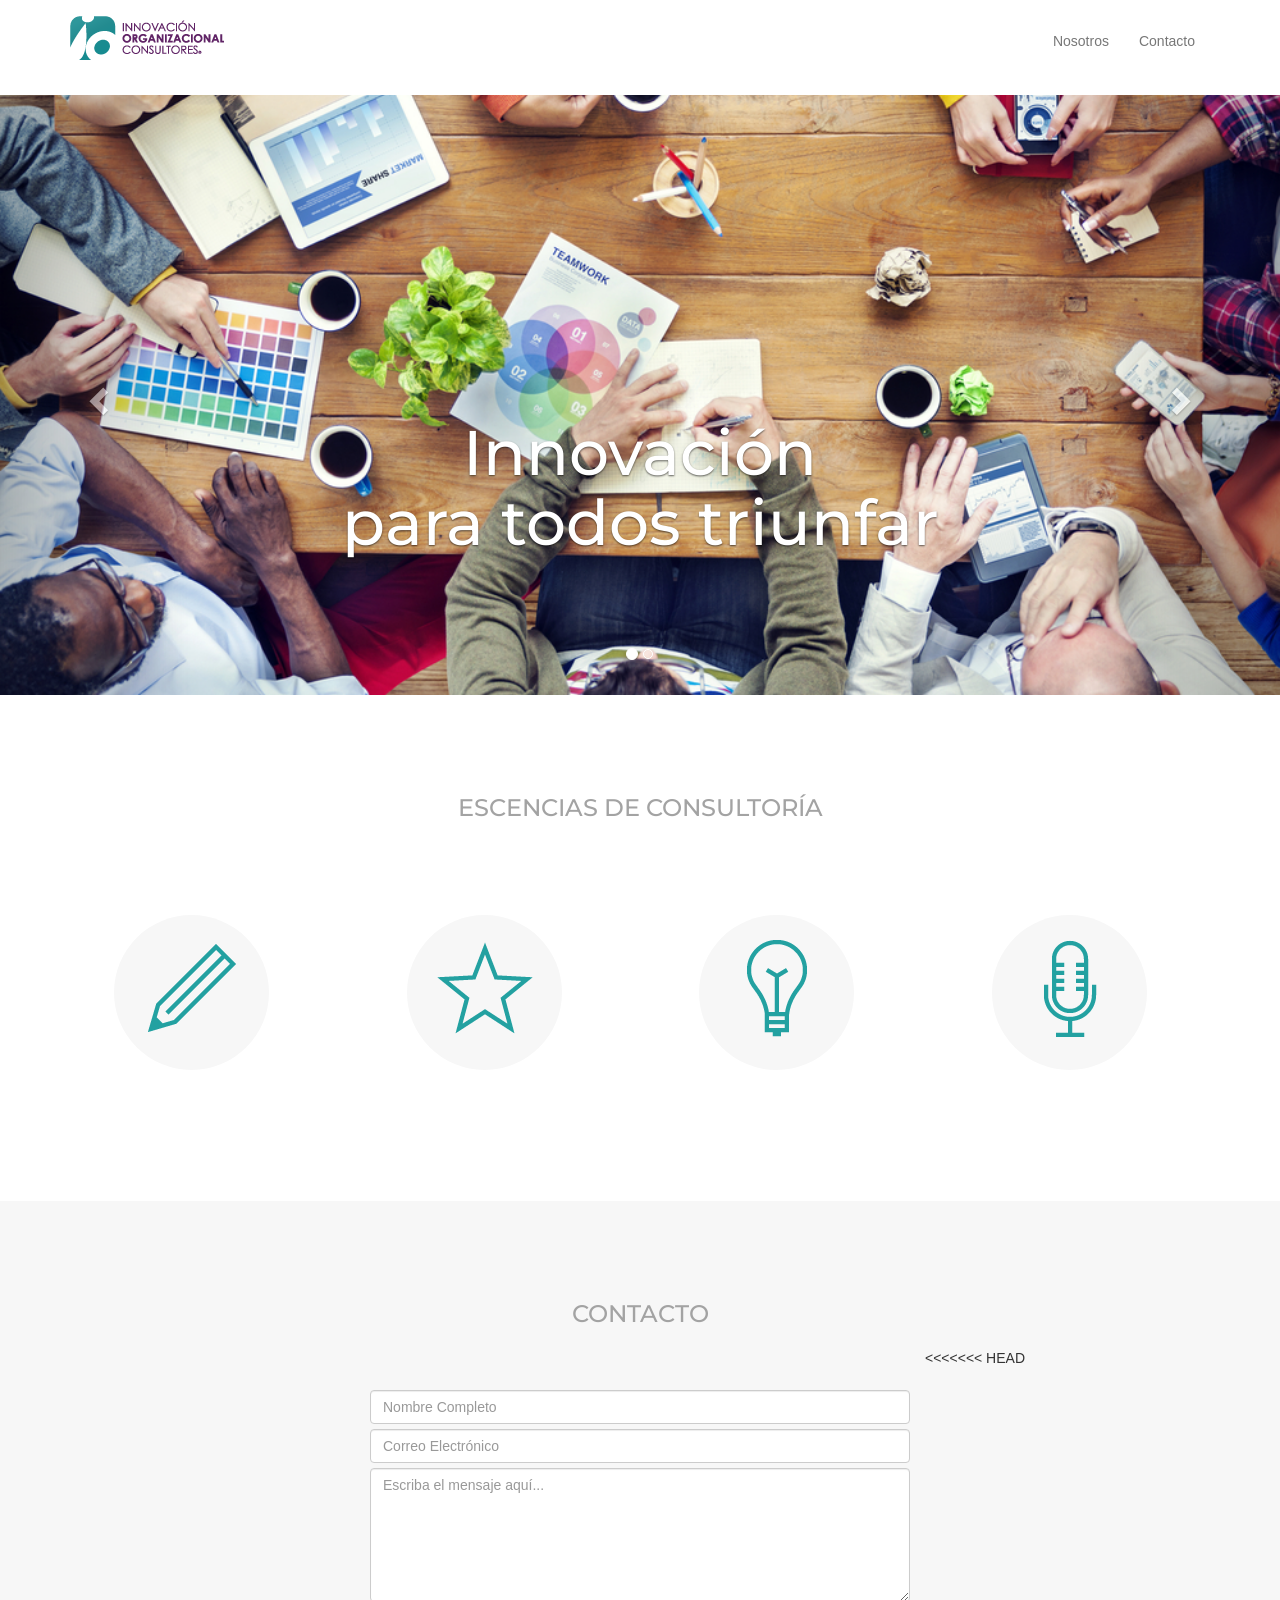
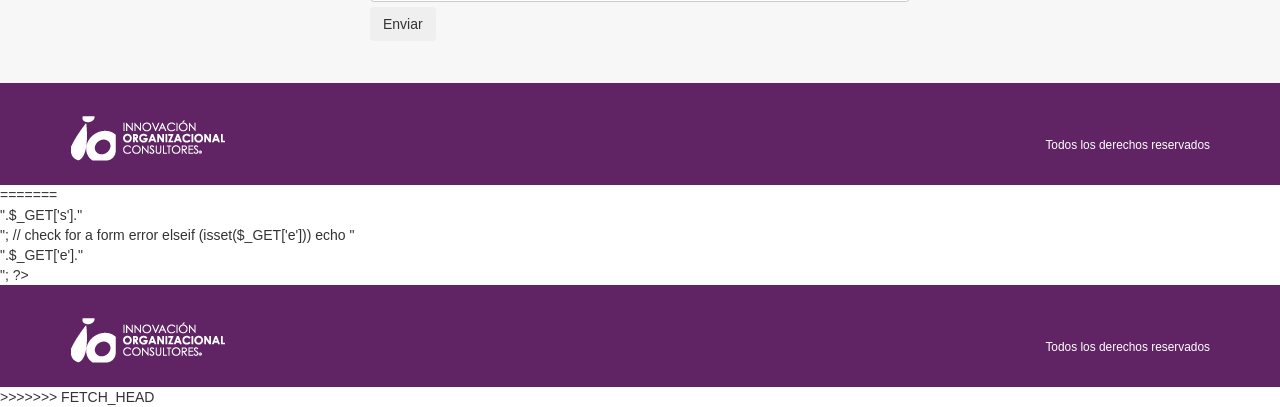
==== commit 7ab548e0: "Merge branch 'master' of https://github.com/maruphilippe/landing_page Conflicts: 	index.html" ====
--- a/index.html
+++ b/index.html
@@ -176,6 +176,7 @@
 					</div>
 				</form>
 			</div>
+<<<<<<< HEAD
 		</div>
 	</div><!-- Termina Contacto -->
 
@@ -192,6 +193,29 @@
 	<script src="http://code.jquery.com/jquery-1.10.1.min.js"></script>
 	<!-- Latest compiled and minified JavaScript -->
 	<script src="https://maxcdn.bootstrapcdn.com/bootstrap/3.3.0/js/bootstrap.min.js"></script>	
+=======
+			</div>
+		</div><!-- Termina Contacto -->
+		<?php
+		// check for a successful form post
+		if (isset($_GET['s'])) echo "<br><div class=\"alert alert-success bold col-lg-10 \">".$_GET['s']."</div>";
+		// check for a form error
+		elseif (isset($_GET['e'])) echo "<br><div class=\"alert alert-danger bold col-lg-10 \">".$_GET['e']."</div>";
+		?>	
+		<!-- Footer -->
+		<div class="footer">
+			<div class="container">
+				<img src="img/logob.png">
+				<p class="texto-footer"> <small>Todos los derechos reservados</small>
+				</p>
+			</div>
+		</div><!--  End Footer  -->
+		
+		<!-- Carga de Javascripts al final para evitar carga lenta -->
+		<script src="http://code.jquery.com/jquery-1.10.1.min.js"></script>
+		<!-- Latest compiled and minified JavaScript -->
+		<script src="https://maxcdn.bootstrapcdn.com/bootstrap/3.3.0/js/bootstrap.min.js"></script>	
+>>>>>>> FETCH_HEAD
 
 </body>
 </html>
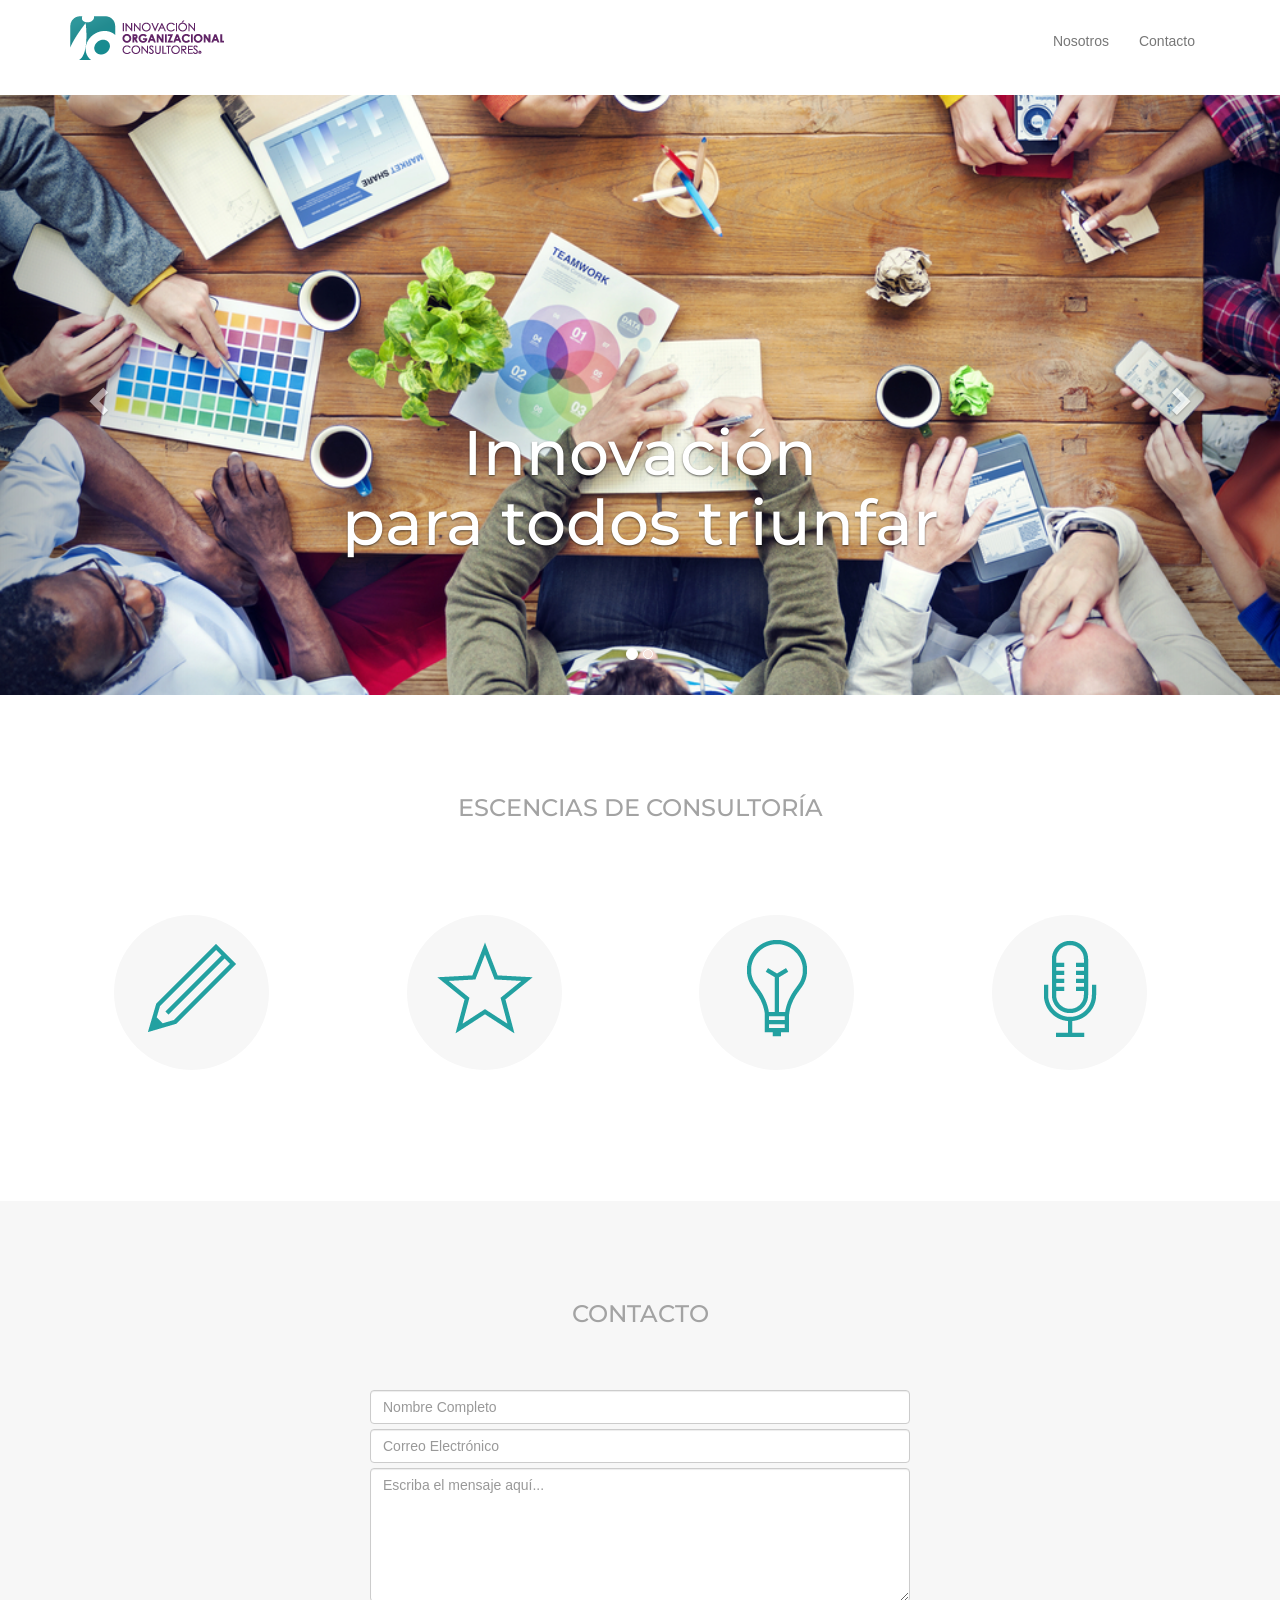
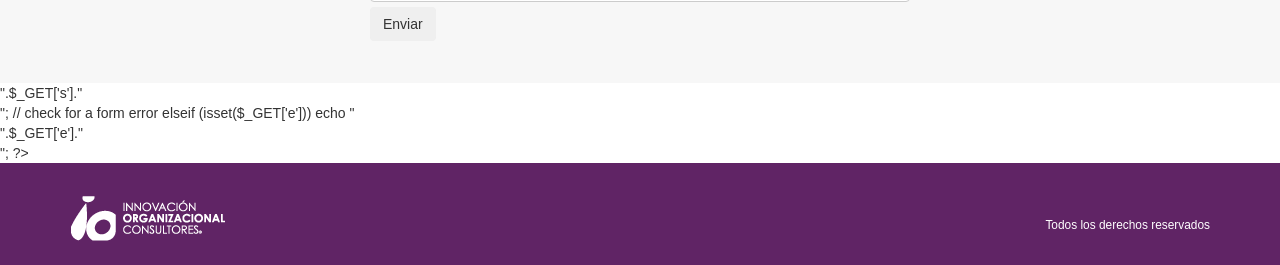
==== commit 481537b0: "Conflict solved" ====
--- a/index.html
+++ b/index.html
@@ -176,26 +176,8 @@
 					</div>
 				</form>
 			</div>
-<<<<<<< HEAD
+		</div><!-- Termina Contacto -->
 		</div>
-	</div><!-- Termina Contacto -->
-
-	<!-- Footer -->
-	<div class="footer">
-		<div class="container">
-			<img src="img/logob.png">
-			<p class="texto-footer"> <small>Todos los derechos reservados</small>
-			</p>
-		</div>
-	</div><!--  End Footer  -->
-	
-	<!-- Carga de Javascripts al final para evitar carga lenta -->
-	<script src="http://code.jquery.com/jquery-1.10.1.min.js"></script>
-	<!-- Latest compiled and minified JavaScript -->
-	<script src="https://maxcdn.bootstrapcdn.com/bootstrap/3.3.0/js/bootstrap.min.js"></script>	
-=======
-			</div>
-		</div><!-- Termina Contacto -->
 		<?php
 		// check for a successful form post
 		if (isset($_GET['s'])) echo "<br><div class=\"alert alert-success bold col-lg-10 \">".$_GET['s']."</div>";
@@ -215,7 +197,6 @@
 		<script src="http://code.jquery.com/jquery-1.10.1.min.js"></script>
 		<!-- Latest compiled and minified JavaScript -->
 		<script src="https://maxcdn.bootstrapcdn.com/bootstrap/3.3.0/js/bootstrap.min.js"></script>	
->>>>>>> FETCH_HEAD
 
 </body>
 </html>
